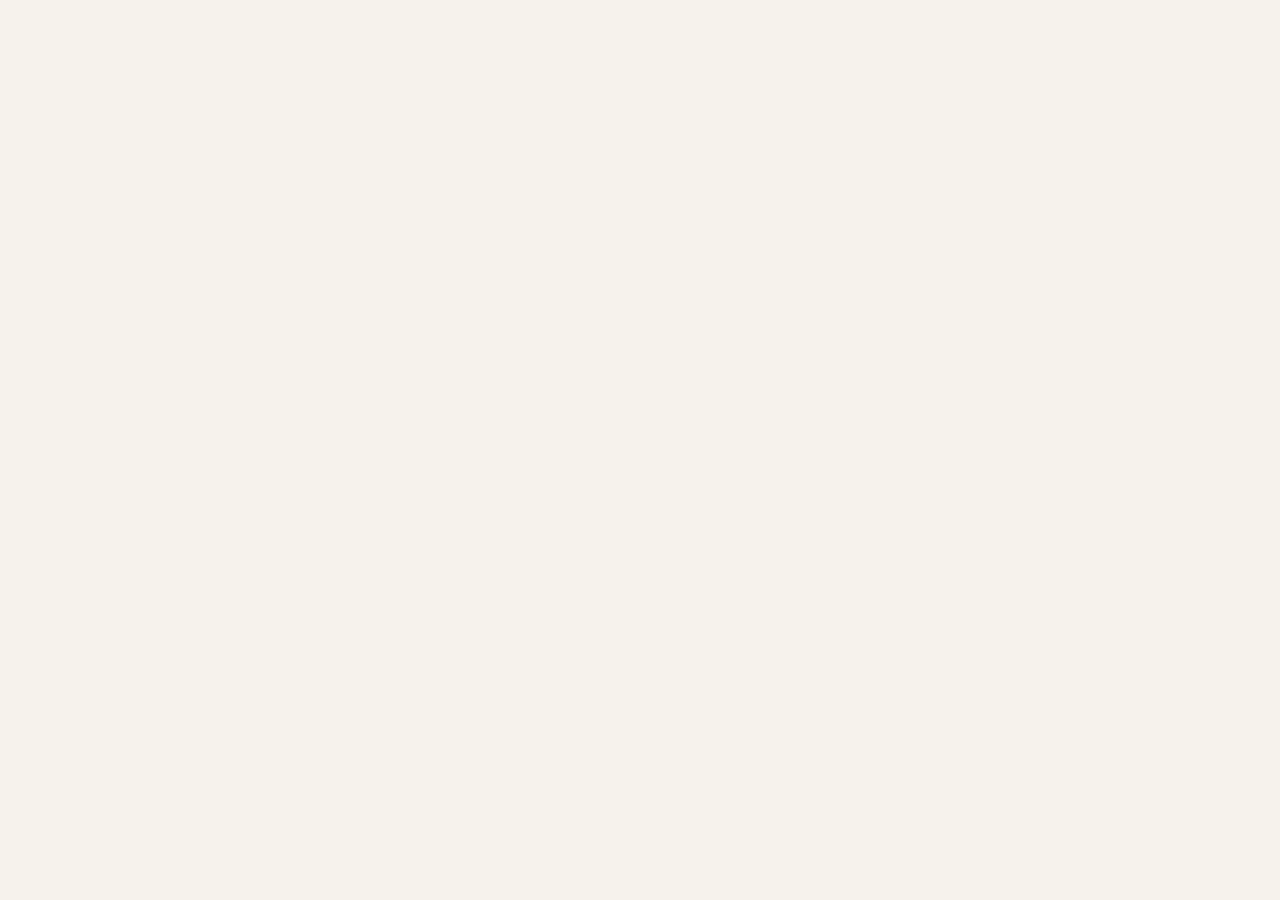
==== index.html @ 2f604e5a "Montana Block Hub v1: app, schema, server functions Co-Authored-By: Claude Opus 5.5 <noreply@anthrop" ====
<!doctype html>
<html lang="en">
<head>
  <meta charset="utf-8">
  <meta name="viewport" content="width=device-width, initial-scale=1, viewport-fit=cover">
  <title>Montana Block Hub</title>
  <meta name="theme-color" content="#8a5a2b">
  <meta name="robots" content="noindex, nofollow">
  <meta name="apple-mobile-web-app-capable" content="yes">
  <meta name="mobile-web-app-capable" content="yes">
  <meta name="apple-mobile-web-app-title" content="MB Hub">
  <meta name="apple-mobile-web-app-status-bar-style" content="default">
  <link rel="manifest" href="manifest.webmanifest">
  <link rel="icon" href="icons/icon-192.png">
  <link rel="apple-touch-icon" href="icons/apple-touch-icon.png">
  <link rel="stylesheet" href="styles.css">
</head>
<body>
  <div id="app"></div>
  <noscript>This app needs JavaScript turned on.</noscript>
  <script type="module" src="app.js"></script>
</body>
</html>
---- styles.css ----
:root {
  --bg: #f6f2ec;
  --surface: #ffffff;
  --surface-2: #efe8de;
  --text: #2a211a;
  --muted: #7a6a5c;
  --line: #e2d8ca;
  --accent: #8a5a2b;        /* walnut */
  --accent-ink: #ffffff;
  --accent-soft: #f1e3d2;
  --ok: #2f7d4f;
  --warn: #b7791f;
  --bad: #b23b2e;
  --radius: 12px;
  --shadow: 0 1px 2px rgba(42,33,26,.06), 0 4px 16px rgba(42,33,26,.06);
  --nav-h: 64px;
  color-scheme: light;
}
@media (prefers-color-scheme: dark) {
  :root {
    --bg: #17120e;
    --surface: #211a14;
    --surface-2: #2b221b;
    --text: #f1e9df;
    --muted: #a8988a;
    --line: #3a2f26;
    --accent: #d39b5c;
    --accent-ink: #1a130d;
    --accent-soft: #3a2a1b;
    --ok: #5cb884;
    --warn: #e0a84a;
    --bad: #e2705f;
    --shadow: none;
    color-scheme: dark;
  }
}

* { box-sizing: border-box; }
html, body { margin: 0; height: 100%; }
body {
  font-family: -apple-system, BlinkMacSystemFont, "Segoe UI", Roboto, "Helvetica Neue", Arial, sans-serif;
  background: var(--bg);
  color: var(--text);
  font-size: 16px;
  line-height: 1.45;
  -webkit-font-smoothing: antialiased;
}
button, input, select, textarea { font: inherit; color: inherit; }
a { color: var(--accent); }
h1, h2, h3 { line-height: 1.2; margin: 0 0 .5rem; }
h1 { font-size: 1.5rem; }
h2 { font-size: 1.15rem; }
h3 { font-size: 1rem; }
.muted { color: var(--muted); }
.small { font-size: .85rem; }
.hidden { display: none !important; }

/* Layout */
.shell { display: flex; min-height: 100%; }
.sidebar { display: none; }
.main { flex: 1; min-width: 0; padding: 16px 16px calc(var(--nav-h) + 24px + env(safe-area-inset-bottom)); max-width: 960px; margin: 0 auto; }
.topbar { display: flex; align-items: center; justify-content: space-between; gap: 12px; margin-bottom: 16px; }
.brand { display: flex; align-items: center; gap: 10px; font-weight: 700; letter-spacing: .01em; }
.brand img { width: 32px; height: 32px; border-radius: 8px; }

.tabbar {
  position: fixed; left: 0; right: 0; bottom: 0; z-index: 20;
  display: grid; grid-template-columns: repeat(5, 1fr);
  height: calc(var(--nav-h) + env(safe-area-inset-bottom));
  padding-bottom: env(safe-area-inset-bottom);
  background: var(--surface); border-top: 1px solid var(--line);
}
.tabbar button, .sidebar button {
  border: 0; background: none; cursor: pointer; color: var(--muted);
  display: flex; flex-direction: column; align-items: center; justify-content: center; gap: 2px;
  font-size: .72rem; font-weight: 600;
}
.tabbar button svg, .sidebar button svg { width: 22px; height: 22px; }
.tabbar button.active, .sidebar button.active { color: var(--accent); }

@media (min-width: 900px) {
  .tabbar { display: none; }
  .sidebar {
    display: flex; flex-direction: column; gap: 4px; width: 220px; flex-shrink: 0;
    padding: 20px 12px; border-right: 1px solid var(--line); background: var(--surface);
    position: sticky; top: 0; height: 100vh;
  }
  .sidebar .brand { padding: 0 8px 16px; }
  .sidebar button { flex-direction: row; justify-content: flex-start; gap: 12px; padding: 10px 12px; border-radius: 10px; font-size: .95rem; }
  .sidebar button.active { background: var(--accent-soft); }
  .sidebar .spacer { flex: 1; }
  .main { padding: 28px 32px 40px; }
  .topbar .brand { display: none; }
}

/* Components */
.card { background: var(--surface); border: 1px solid var(--line); border-radius: var(--radius); padding: 14px 16px; box-shadow: var(--shadow); }
.stack { display: flex; flex-direction: column; gap: 10px; }
.row { display: flex; align-items: center; gap: 10px; }
.row.wrap { flex-wrap: wrap; }
.between { justify-content: space-between; }
.grid2 { display: grid; gap: 12px; grid-template-columns: 1fr; }
@media (min-width: 700px) { .grid2 { grid-template-columns: 1fr 1fr; } }
.section { margin: 22px 0 10px; }

.btn {
  display: inline-flex; align-items: center; justify-content: center; gap: 6px;
  min-height: 44px; padding: 0 16px; border-radius: 10px; border: 1px solid var(--line);
  background: var(--surface); cursor: pointer; font-weight: 600;
}
.btn.primary { background: var(--accent); border-color: var(--accent); color: var(--accent-ink); }
.btn.danger { color: var(--bad); }
.btn.sm { min-height: 34px; padding: 0 12px; font-size: .9rem; }
.btn.icon { width: 44px; padding: 0; font-size: 1.3rem; }
.btn:disabled { opacity: .5; cursor: default; }

input, select, textarea {
  width: 100%; min-height: 44px; padding: 10px 12px; border-radius: 10px;
  border: 1px solid var(--line); background: var(--surface); outline: none;
}
textarea { min-height: 120px; resize: vertical; }
input:focus, select:focus, textarea:focus { border-color: var(--accent); }
label { display: block; font-size: .85rem; font-weight: 600; color: var(--muted); margin-bottom: 4px; }

.chips { display: flex; gap: 8px; overflow-x: auto; padding-bottom: 4px; scrollbar-width: none; }
.chip { flex-shrink: 0; padding: 6px 12px; border-radius: 999px; border: 1px solid var(--line); background: var(--surface); cursor: pointer; font-size: .88rem; font-weight: 600; color: var(--muted); }
.chip.active { background: var(--accent); border-color: var(--accent); color: var(--accent-ink); }

.badge { display: inline-block; padding: 2px 8px; border-radius: 999px; font-size: .75rem; font-weight: 700; background: var(--surface-2); color: var(--muted); }
.badge.ok { background: color-mix(in srgb, var(--ok) 15%, transparent); color: var(--ok); }
.badge.warn { background: color-mix(in srgb, var(--warn) 18%, transparent); color: var(--warn); }
.badge.bad { background: color-mix(in srgb, var(--bad) 15%, transparent); color: var(--bad); }

.list { display: flex; flex-direction: column; gap: 8px; }
.item { background: var(--surface); border: 1px solid var(--line); border-radius: var(--radius); padding: 12px 14px; cursor: pointer; }
.item .title { font-weight: 650; }
.qty { display: flex; align-items: center; gap: 6px; }
.qty .n { min-width: 56px; text-align: center; font-weight: 700; font-variant-numeric: tabular-nums; }

.empty { text-align: center; padding: 28px 16px; color: var(--muted); }

/* Auth */
.auth { min-height: 100%; display: grid; place-items: center; padding: 24px 16px; }
.auth .card { width: 100%; max-width: 380px; padding: 24px; }
.auth .brand { justify-content: center; margin-bottom: 18px; font-size: 1.2rem; }
.auth .brand img { width: 44px; height: 44px; }
.error { color: var(--bad); font-size: .9rem; }

/* SOP body */
.prose h1, .prose h2, .prose h3 { margin-top: 1rem; }
.prose ul, .prose ol { padding-left: 1.3rem; }
.prose li { margin: 4px 0; }
.prose p { margin: .5rem 0; }

/* Ask */
.chat { display: flex; flex-direction: column; gap: 10px; }
.bubble { max-width: 88%; padding: 10px 14px; border-radius: 14px; white-space: pre-wrap; }
.bubble.me { align-self: flex-end; background: var(--accent); color: var(--accent-ink); border-bottom-right-radius: 4px; }
.bubble.ai { align-self: flex-start; background: var(--surface); border: 1px solid var(--line); border-bottom-left-radius: 4px; }
.composer { position: sticky; bottom: calc(var(--nav-h) + 8px + env(safe-area-inset-bottom)); display: flex; gap: 8px; margin-top: 14px; }
@media (min-width: 900px) { .composer { bottom: 16px; } }

/* Sheet (modal) */
.sheet-bg { position: fixed; inset: 0; background: rgba(0,0,0,.4); z-index: 50; display: flex; align-items: flex-end; justify-content: center; }
.sheet { background: var(--bg); width: 100%; max-width: 560px; max-height: 92vh; overflow: auto; border-radius: 16px 16px 0 0; padding: 18px 16px calc(18px + env(safe-area-inset-bottom)); }
@media (min-width: 700px) { .sheet-bg { align-items: center; } .sheet { border-radius: 16px; } }

.toast { position: fixed; left: 50%; transform: translateX(-50%); bottom: calc(var(--nav-h) + 20px + env(safe-area-inset-bottom)); background: var(--text); color: var(--bg); padding: 10px 16px; border-radius: 10px; z-index: 60; font-weight: 600; }
table { width: 100%; border-collapse: collapse; font-size: .92rem; }
th, td { text-align: left; padding: 8px 6px; border-bottom: 1px solid var(--line); vertical-align: top; }
th { color: var(--muted); font-weight: 600; font-size: .8rem; }
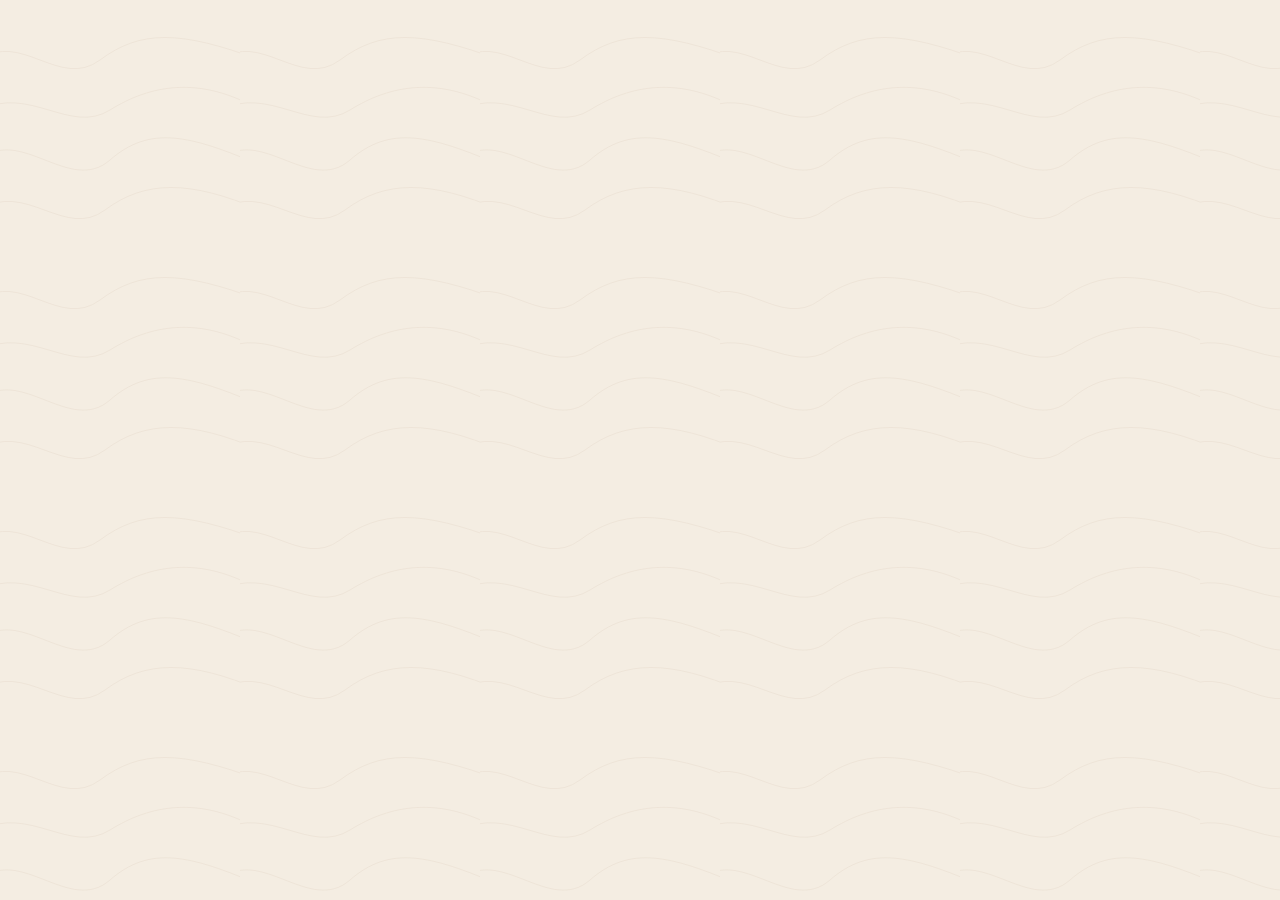
==== commit d56f115a: "Time clock (Square timecards), daily saying, logo + wood theme, Shopify count corrections for invent" ====
--- a/index.html
+++ b/index.html
@@ -13,6 +13,9 @@
   <link rel="manifest" href="manifest.webmanifest">
   <link rel="icon" href="icons/icon-192.png">
   <link rel="apple-touch-icon" href="icons/apple-touch-icon.png">
+  <link rel="preconnect" href="https://fonts.googleapis.com">
+  <link rel="preconnect" href="https://fonts.gstatic.com" crossorigin>
+  <link rel="stylesheet" href="https://fonts.googleapis.com/css2?family=Inter:wght@400;600;700&family=Lora:ital@1&family=Oswald:wght@500;600&display=swap">
   <link rel="stylesheet" href="styles.css">
 </head>
 <body>
--- a/styles.css
+++ b/styles.css
@@ -1,33 +1,44 @@
 :root {
-  --bg: #f6f2ec;
-  --surface: #ffffff;
-  --surface-2: #efe8de;
-  --text: #2a211a;
-  --muted: #7a6a5c;
-  --line: #e2d8ca;
-  --accent: #8a5a2b;        /* walnut */
-  --accent-ink: #ffffff;
-  --accent-soft: #f1e3d2;
-  --ok: #2f7d4f;
+  --bg: #f4ede2;
+  --surface: #fffdf8;
+  --surface-2: #efe5d5;
+  --text: #2a1f17;
+  --muted: #7d6a58;
+  --line: #e1d3bd;
+  --accent: #8a5a2b;          /* walnut */
+  --accent-ink: #fffaf2;
+  --accent-soft: #f1e2cd;
+  --brass: #b8893c;
+  --walnut-1: #3b2516;
+  --walnut-2: #4b2f1c;
+  --walnut-3: #5d3b23;
+  --ok: #3d7a4f;
   --warn: #b7791f;
   --bad: #b23b2e;
-  --radius: 12px;
-  --shadow: 0 1px 2px rgba(42,33,26,.06), 0 4px 16px rgba(42,33,26,.06);
-  --nav-h: 64px;
+  --radius: 14px;
+  --shadow: 0 1px 2px rgba(59,37,22,.07), 0 6px 20px rgba(59,37,22,.07);
+  --nav-h: 66px;
+  --display: "Oswald", "Arial Narrow", "Helvetica Neue", Arial, sans-serif;
+  --body: "Inter", -apple-system, BlinkMacSystemFont, "Segoe UI", Roboto, Arial, sans-serif;
+  --serif: "Lora", Georgia, serif;
   color-scheme: light;
 }
 @media (prefers-color-scheme: dark) {
   :root {
-    --bg: #17120e;
-    --surface: #211a14;
-    --surface-2: #2b221b;
-    --text: #f1e9df;
-    --muted: #a8988a;
-    --line: #3a2f26;
+    --bg: #15100c;
+    --surface: #1f1813;
+    --surface-2: #2a2019;
+    --text: #f3e9dc;
+    --muted: #ab9886;
+    --line: #3a2d23;
     --accent: #d39b5c;
-    --accent-ink: #1a130d;
+    --accent-ink: #1a120c;
     --accent-soft: #3a2a1b;
-    --ok: #5cb884;
+    --brass: #d6a85a;
+    --walnut-1: #1c120b;
+    --walnut-2: #261811;
+    --walnut-3: #332116;
+    --ok: #6cbf89;
     --warn: #e0a84a;
     --bad: #e2705f;
     --shadow: none;
@@ -36,65 +47,95 @@
 }
 
 * { box-sizing: border-box; }
-html, body { margin: 0; height: 100%; }
+html, body { margin: 0; min-height: 100%; }
 body {
-  font-family: -apple-system, BlinkMacSystemFont, "Segoe UI", Roboto, "Helvetica Neue", Arial, sans-serif;
-  background: var(--bg);
+  font-family: var(--body);
   color: var(--text);
   font-size: 16px;
   line-height: 1.45;
   -webkit-font-smoothing: antialiased;
+  background-color: var(--bg);
+  /* faint topo-line texture */
+  background-image: url("data:image/svg+xml,%3Csvg xmlns='http://www.w3.org/2000/svg' width='240' height='240' viewBox='0 0 240 240'%3E%3Cg fill='none' stroke='%238a5a2b' stroke-opacity='.06' stroke-width='1'%3E%3Cpath d='M-20 60c40-30 80 30 120 0s80-30 160 0'/%3E%3Cpath d='M-20 110c50-25 90 25 130 0s90-35 150 0'/%3E%3Cpath d='M-20 160c40-35 90 35 130 0s80-25 150 5'/%3E%3Cpath d='M-20 210c45-30 85 30 125 0s85-30 155 0'/%3E%3C/g%3E%3C/svg%3E");
 }
 button, input, select, textarea { font: inherit; color: inherit; }
 a { color: var(--accent); }
-h1, h2, h3 { line-height: 1.2; margin: 0 0 .5rem; }
-h1 { font-size: 1.5rem; }
-h2 { font-size: 1.15rem; }
-h3 { font-size: 1rem; }
+h1, h2, h3 { line-height: 1.15; margin: 0 0 .5rem; font-family: var(--display); font-weight: 600; letter-spacing: .02em; }
+h1 { font-size: 1.6rem; text-transform: uppercase; }
+h2 { font-size: 1.15rem; text-transform: uppercase; letter-spacing: .05em; }
+h3 { font-size: 1.02rem; }
 .muted { color: var(--muted); }
 .small { font-size: .85rem; }
 .hidden { display: none !important; }
 
+/* Wood grain used on the hero, sidebar and login */
+.wood {
+  color: #f6ecdf;
+  background-color: var(--walnut-2);
+  background-image:
+    repeating-linear-gradient(92deg, rgba(255,255,255,.025) 0 2px, transparent 2px 7px),
+    repeating-linear-gradient(88deg, rgba(0,0,0,.08) 0 1px, transparent 1px 13px),
+    radial-gradient(ellipse 60% 120% at 20% 40%, rgba(255,210,160,.08), transparent 60%),
+    linear-gradient(180deg, var(--walnut-3), var(--walnut-1));
+}
+
 /* Layout */
-.shell { display: flex; min-height: 100%; }
+.shell { display: flex; min-height: 100vh; }
 .sidebar { display: none; }
-.main { flex: 1; min-width: 0; padding: 16px 16px calc(var(--nav-h) + 24px + env(safe-area-inset-bottom)); max-width: 960px; margin: 0 auto; }
-.topbar { display: flex; align-items: center; justify-content: space-between; gap: 12px; margin-bottom: 16px; }
-.brand { display: flex; align-items: center; gap: 10px; font-weight: 700; letter-spacing: .01em; }
-.brand img { width: 32px; height: 32px; border-radius: 8px; }
+.main { flex: 1; min-width: 0; padding: 0 16px calc(var(--nav-h) + 24px + env(safe-area-inset-bottom)); max-width: 980px; margin: 0 auto; }
+.topbar { display: flex; align-items: center; justify-content: space-between; gap: 12px; margin: 16px 0; }
+.topbar h1 { margin: 0; }
+.logo-sm { height: 34px; width: auto; display: block; }
+.logo-chip { background: var(--walnut-2); border-radius: 10px; padding: 4px 8px; display: inline-flex; }
+
+/* Home hero */
+.hero { margin: 0 -16px 18px; padding: calc(18px + env(safe-area-inset-top)) 20px 34px; position: relative; text-align: center; overflow: hidden; }
+.hero .logo { width: min(260px, 70%); height: auto; display: block; margin: 0 auto 8px; filter: drop-shadow(0 2px 6px rgba(0,0,0,.35)); }
+.hero .greet { font-family: var(--display); font-size: 1.7rem; text-transform: uppercase; letter-spacing: .06em; margin: 6px 0 4px; }
+.hero .saying { font-family: var(--serif); font-style: italic; font-size: 1.05rem; max-width: 36ch; margin: 0 auto; color: #ecdcc6; }
+.hero .saying::before, .hero .saying::after { color: var(--brass); font-size: 1.3em; }
+.hero .saying::before { content: "\201C"; margin-right: 2px; }
+.hero .saying::after { content: "\201D"; margin-left: 2px; }
+.hero .rule { width: 72px; height: 2px; background: var(--brass); margin: 12px auto; border-radius: 2px; opacity: .85; }
+.hero .mtns { position: absolute; left: 0; right: 0; bottom: -1px; width: 100%; height: 26px; display: block; }
+.hero .acct { position: absolute; top: calc(12px + env(safe-area-inset-top)); right: 12px; background: rgba(255,255,255,.12); border: 0; color: #f6ecdf; }
+.hero-actions { position: absolute; top: calc(12px + env(safe-area-inset-top)); left: 12px; }
 
 .tabbar {
   position: fixed; left: 0; right: 0; bottom: 0; z-index: 20;
   display: grid; grid-template-columns: repeat(5, 1fr);
   height: calc(var(--nav-h) + env(safe-area-inset-bottom));
   padding-bottom: env(safe-area-inset-bottom);
-  background: var(--surface); border-top: 1px solid var(--line);
+  background: var(--surface); border-top: 2px solid var(--brass);
 }
 .tabbar button, .sidebar button {
   border: 0; background: none; cursor: pointer; color: var(--muted);
   display: flex; flex-direction: column; align-items: center; justify-content: center; gap: 2px;
-  font-size: .72rem; font-weight: 600;
+  font-family: var(--display); font-size: .74rem; letter-spacing: .06em; text-transform: uppercase;
 }
 .tabbar button svg, .sidebar button svg { width: 22px; height: 22px; }
-.tabbar button.active, .sidebar button.active { color: var(--accent); }
+.tabbar button.active { color: var(--accent); }
 
 @media (min-width: 900px) {
   .tabbar { display: none; }
   .sidebar {
-    display: flex; flex-direction: column; gap: 4px; width: 220px; flex-shrink: 0;
-    padding: 20px 12px; border-right: 1px solid var(--line); background: var(--surface);
-    position: sticky; top: 0; height: 100vh;
+    display: flex; flex-direction: column; gap: 4px; width: 230px; flex-shrink: 0;
+    padding: 22px 12px; position: sticky; top: 0; height: 100vh;
   }
-  .sidebar .brand { padding: 0 8px 16px; }
-  .sidebar button { flex-direction: row; justify-content: flex-start; gap: 12px; padding: 10px 12px; border-radius: 10px; font-size: .95rem; }
-  .sidebar button.active { background: var(--accent-soft); }
+  .sidebar .logo { width: 170px; margin: 0 auto 18px; display: block; }
+  .sidebar button { flex-direction: row; justify-content: flex-start; gap: 12px; padding: 11px 12px; border-radius: 10px; font-size: .92rem; color: #d9c6ad; }
+  .sidebar button:hover { background: rgba(255,255,255,.06); }
+  .sidebar button.active { background: rgba(255,255,255,.1); color: #fff; box-shadow: inset 3px 0 0 var(--brass); }
   .sidebar .spacer { flex: 1; }
-  .main { padding: 28px 32px 40px; }
-  .topbar .brand { display: none; }
+  .sidebar .who { color: #cbb69c; padding: 0 12px; }
+  .main { padding: 0 32px 40px; }
+  .hero { margin: 0 -32px 22px; border-radius: 0 0 18px 18px; }
+  .topbar .logo-chip { display: none; }
 }
 
 /* Components */
 .card { background: var(--surface); border: 1px solid var(--line); border-radius: var(--radius); padding: 14px 16px; box-shadow: var(--shadow); }
+.card.accent { border-top: 3px solid var(--brass); }
 .stack { display: flex; flex-direction: column; gap: 10px; }
 .row { display: flex; align-items: center; gap: 10px; }
 .row.wrap { flex-wrap: wrap; }
@@ -112,14 +153,25 @@
 .btn.danger { color: var(--bad); }
 .btn.sm { min-height: 34px; padding: 0 12px; font-size: .9rem; }
 .btn.icon { width: 44px; padding: 0; font-size: 1.3rem; }
+.btn.icon.sm { width: 36px; }
 .btn:disabled { opacity: .5; cursor: default; }
+
+/* Time clock */
+.clock { display: flex; align-items: center; justify-content: space-between; gap: 14px; flex-wrap: wrap; }
+.clock .state { font-family: var(--display); text-transform: uppercase; letter-spacing: .05em; font-size: 1.05rem; }
+.clock .timer { font-family: var(--display); font-size: 2rem; font-variant-numeric: tabular-nums; line-height: 1; }
+.clock .dot { display: inline-block; width: 10px; height: 10px; border-radius: 50%; background: var(--muted); margin-right: 6px; vertical-align: middle; }
+.clock.on .dot { background: var(--ok); box-shadow: 0 0 0 4px color-mix(in srgb, var(--ok) 25%, transparent); }
+.btn.punch { min-height: 56px; min-width: 150px; font-family: var(--display); text-transform: uppercase; letter-spacing: .08em; font-size: 1.05rem; border-radius: 12px; }
+.btn.punch.in { background: var(--ok); border-color: var(--ok); color: #fff; }
+.btn.punch.out { background: var(--bad); border-color: var(--bad); color: #fff; }
 
 input, select, textarea {
   width: 100%; min-height: 44px; padding: 10px 12px; border-radius: 10px;
   border: 1px solid var(--line); background: var(--surface); outline: none;
 }
 textarea { min-height: 120px; resize: vertical; }
-input:focus, select:focus, textarea:focus { border-color: var(--accent); }
+input:focus, select:focus, textarea:focus { border-color: var(--accent); box-shadow: 0 0 0 3px var(--accent-soft); }
 label { display: block; font-size: .85rem; font-weight: 600; color: var(--muted); margin-bottom: 4px; }
 
 .chips { display: flex; gap: 8px; overflow-x: auto; padding-bottom: 4px; scrollbar-width: none; }
@@ -134,21 +186,22 @@
 .list { display: flex; flex-direction: column; gap: 8px; }
 .item { background: var(--surface); border: 1px solid var(--line); border-radius: var(--radius); padding: 12px 14px; cursor: pointer; }
 .item .title { font-weight: 650; }
-.qty { display: flex; align-items: center; gap: 6px; }
+.qty { display: flex; align-items: center; gap: 6px; flex-shrink: 0; }
 .qty .n { min-width: 56px; text-align: center; font-weight: 700; font-variant-numeric: tabular-nums; }
+.n.error { color: var(--bad); }
 
 .empty { text-align: center; padding: 28px 16px; color: var(--muted); }
 
 /* Auth */
-.auth { min-height: 100%; display: grid; place-items: center; padding: 24px 16px; }
+.auth { min-height: 100vh; display: grid; place-items: center; padding: 24px 16px; }
 .auth .card { width: 100%; max-width: 380px; padding: 24px; }
-.auth .brand { justify-content: center; margin-bottom: 18px; font-size: 1.2rem; }
-.auth .brand img { width: 44px; height: 44px; }
+.auth .logo { width: 220px; display: block; margin: 0 auto 18px; }
+.auth.wood .card { background: var(--surface); color: var(--text); }
 .error { color: var(--bad); font-size: .9rem; }
 
 /* SOP body */
 .prose h1, .prose h2, .prose h3 { margin-top: 1rem; }
-.prose ul, .prose ol { padding-left: 1.3rem; }
+.prose ul, .prose ol { padding-left: 1.4rem; }
 .prose li { margin: 4px 0; }
 .prose p { margin: .5rem 0; }
 
@@ -161,11 +214,11 @@
 @media (min-width: 900px) { .composer { bottom: 16px; } }
 
 /* Sheet (modal) */
-.sheet-bg { position: fixed; inset: 0; background: rgba(0,0,0,.4); z-index: 50; display: flex; align-items: flex-end; justify-content: center; }
-.sheet { background: var(--bg); width: 100%; max-width: 560px; max-height: 92vh; overflow: auto; border-radius: 16px 16px 0 0; padding: 18px 16px calc(18px + env(safe-area-inset-bottom)); }
+.sheet-bg { position: fixed; inset: 0; background: rgba(20,12,6,.5); z-index: 50; display: flex; align-items: flex-end; justify-content: center; }
+.sheet { background: var(--bg); width: 100%; max-width: 560px; max-height: 92vh; overflow: auto; border-radius: 16px 16px 0 0; padding: 18px 16px calc(18px + env(safe-area-inset-bottom)); border-top: 3px solid var(--brass); }
 @media (min-width: 700px) { .sheet-bg { align-items: center; } .sheet { border-radius: 16px; } }
 
-.toast { position: fixed; left: 50%; transform: translateX(-50%); bottom: calc(var(--nav-h) + 20px + env(safe-area-inset-bottom)); background: var(--text); color: var(--bg); padding: 10px 16px; border-radius: 10px; z-index: 60; font-weight: 600; }
+.toast { position: fixed; left: 50%; transform: translateX(-50%); bottom: calc(var(--nav-h) + 20px + env(safe-area-inset-bottom)); background: var(--walnut-2); color: #f6ecdf; padding: 10px 16px; border-radius: 10px; z-index: 60; font-weight: 600; max-width: 90vw; text-align: center; }
 table { width: 100%; border-collapse: collapse; font-size: .92rem; }
 th, td { text-align: left; padding: 8px 6px; border-bottom: 1px solid var(--line); vertical-align: top; }
-th { color: var(--muted); font-weight: 600; font-size: .8rem; }
+th { color: var(--muted); font-weight: 600; font-size: .78rem; text-transform: uppercase; letter-spacing: .04em; }
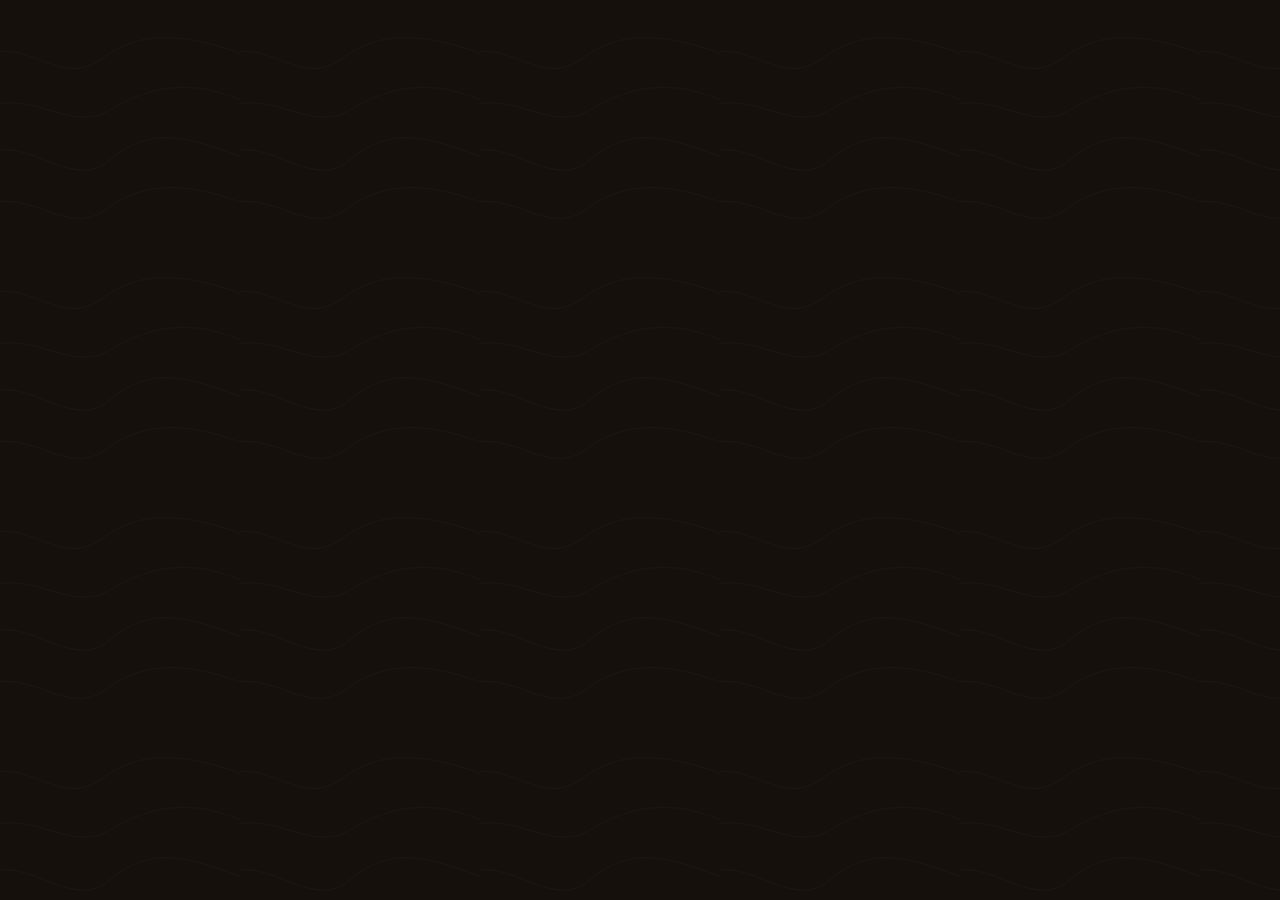
==== commit 909b2488: "Dark mode for everyone Co-Authored-By: Claude Opus 5.5 <noreply@anthropic.com> Claude-Session: https" ====
--- a/index.html
+++ b/index.html
@@ -4,15 +4,16 @@
   <meta charset="utf-8">
   <meta name="viewport" content="width=device-width, initial-scale=1, viewport-fit=cover">
   <title>Montana Block Hub</title>
-  <meta name="theme-color" content="#8a5a2b">
+  <meta name="theme-color" content="#15100c">
+  <meta name="color-scheme" content="dark">
   <meta name="robots" content="noindex, nofollow">
   <meta name="apple-mobile-web-app-capable" content="yes">
   <meta name="mobile-web-app-capable" content="yes">
   <meta name="apple-mobile-web-app-title" content="MB Hub">
   <meta name="apple-mobile-web-app-status-bar-style" content="default">
   <link rel="manifest" href="manifest.webmanifest">
-  <link rel="icon" href="icons/icon-192.png">
-  <link rel="apple-touch-icon" href="icons/apple-touch-icon.png">
+  <link rel="icon" href="https://gvievsxpeqgmtcffnttf.supabase.co/storage/v1/object/public/brand/icon-192.png?v=2">
+  <link rel="apple-touch-icon" href="https://gvievsxpeqgmtcffnttf.supabase.co/storage/v1/object/public/brand/apple-touch-icon.png?v=2">
   <link rel="preconnect" href="https://fonts.googleapis.com">
   <link rel="preconnect" href="https://fonts.gstatic.com" crossorigin>
   <link rel="stylesheet" href="https://fonts.googleapis.com/css2?family=Inter:wght@400;600;700&family=Lora:ital@1&family=Oswald:wght@500;600&display=swap">
--- a/styles.css
+++ b/styles.css
@@ -1,51 +1,28 @@
 :root {
-  --bg: #f4ede2;
-  --surface: #fffdf8;
-  --surface-2: #efe5d5;
-  --text: #2a1f17;
-  --muted: #7d6a58;
-  --line: #e1d3bd;
-  --accent: #8a5a2b;          /* walnut */
-  --accent-ink: #fffaf2;
-  --accent-soft: #f1e2cd;
-  --brass: #b8893c;
-  --walnut-1: #3b2516;
-  --walnut-2: #4b2f1c;
-  --walnut-3: #5d3b23;
-  --ok: #3d7a4f;
-  --warn: #b7791f;
-  --bad: #b23b2e;
+  --bg: #15100c;
+  --surface: #1f1813;
+  --surface-2: #2a2019;
+  --text: #f3e9dc;
+  --muted: #ab9886;
+  --line: #3a2d23;
+  --accent: #d39b5c;          /* walnut */
+  --accent-ink: #1a120c;
+  --accent-soft: #3a2a1b;
+  --brass: #d6a85a;
+  --walnut-1: #1c120b;
+  --walnut-2: #261811;
+  --walnut-3: #332116;
+  --ok: #6cbf89;
+  --warn: #e0a84a;
+  --bad: #e2705f;
   --radius: 14px;
-  --shadow: 0 1px 2px rgba(59,37,22,.07), 0 6px 20px rgba(59,37,22,.07);
+  --shadow: none;
   --nav-h: 66px;
   --display: "Oswald", "Arial Narrow", "Helvetica Neue", Arial, sans-serif;
   --body: "Inter", -apple-system, BlinkMacSystemFont, "Segoe UI", Roboto, Arial, sans-serif;
   --serif: "Lora", Georgia, serif;
-  color-scheme: light;
-}
-@media (prefers-color-scheme: dark) {
-  :root {
-    --bg: #15100c;
-    --surface: #1f1813;
-    --surface-2: #2a2019;
-    --text: #f3e9dc;
-    --muted: #ab9886;
-    --line: #3a2d23;
-    --accent: #d39b5c;
-    --accent-ink: #1a120c;
-    --accent-soft: #3a2a1b;
-    --brass: #d6a85a;
-    --walnut-1: #1c120b;
-    --walnut-2: #261811;
-    --walnut-3: #332116;
-    --ok: #6cbf89;
-    --warn: #e0a84a;
-    --bad: #e2705f;
-    --shadow: none;
-    color-scheme: dark;
-  }
-}
-
+  color-scheme: dark; /* dark mode for everyone */
+}
 * { box-sizing: border-box; }
 html, body { margin: 0; min-height: 100%; }
 body {
@@ -103,7 +80,7 @@
 
 .tabbar {
   position: fixed; left: 0; right: 0; bottom: 0; z-index: 20;
-  display: grid; grid-template-columns: repeat(5, 1fr);
+  display: grid; grid-template-columns: repeat(6, 1fr);
   height: calc(var(--nav-h) + env(safe-area-inset-bottom));
   padding-bottom: env(safe-area-inset-bottom);
   background: var(--surface); border-top: 2px solid var(--brass);
@@ -111,7 +88,7 @@
 .tabbar button, .sidebar button {
   border: 0; background: none; cursor: pointer; color: var(--muted);
   display: flex; flex-direction: column; align-items: center; justify-content: center; gap: 2px;
-  font-family: var(--display); font-size: .74rem; letter-spacing: .06em; text-transform: uppercase;
+  font-family: var(--display); font-size: .68rem; letter-spacing: .06em; text-transform: uppercase;
 }
 .tabbar button svg, .sidebar button svg { width: 22px; height: 22px; }
 .tabbar button.active { color: var(--accent); }
@@ -165,6 +142,10 @@
 .btn.punch { min-height: 56px; min-width: 150px; font-family: var(--display); text-transform: uppercase; letter-spacing: .08em; font-size: 1.05rem; border-radius: 12px; }
 .btn.punch.in { background: var(--ok); border-color: var(--ok); color: #fff; }
 .btn.punch.out { background: var(--bad); border-color: var(--bad); color: #fff; }
+.clock.onbreak .dot { background: var(--warn, #c88a00); box-shadow: 0 0 0 4px color-mix(in srgb, var(--warn, #c88a00) 25%, transparent); }
+.clock.onbreak .timer { font-size: 1.6rem; }
+.clock-actions { display: flex; flex-direction: column; align-items: stretch; }
+.clock-actions .row .btn { flex: 1; }
 
 input, select, textarea {
   width: 100%; min-height: 44px; padding: 10px 12px; border-radius: 10px;
@@ -222,3 +203,64 @@
 table { width: 100%; border-collapse: collapse; font-size: .92rem; }
 th, td { text-align: left; padding: 8px 6px; border-bottom: 1px solid var(--line); vertical-align: top; }
 th { color: var(--muted); font-weight: 600; font-size: .78rem; text-transform: uppercase; letter-spacing: .04em; }
+
+/* Press-and-hold on supplies: no text selection or iOS image callout while holding */
+.item.hold, .item.hold img { -webkit-user-select: none; user-select: none; -webkit-touch-callout: none; }
+
+/* SOP photos */
+.sop-photos { display: grid; grid-template-columns: repeat(auto-fill, minmax(150px, 1fr)); gap: 10px; }
+.sop-photos figure { margin: 0; cursor: zoom-in; background: var(--surface-2); border-radius: 10px; overflow: hidden; }
+.sop-photos img { width: 100%; height: 160px; object-fit: contain; display: block; background: #fff; }
+.sop-photos figcaption { font-size: .8rem; padding: 6px 8px; color: var(--muted); }
+
+.viewer { position: fixed; inset: 0; z-index: 100; background: rgba(10,8,6,.96); display: flex; flex-direction: column; }
+.viewer .vbar { display: flex; justify-content: space-between; align-items: center; gap: 8px; padding: 10px 12px; padding-top: max(10px, env(safe-area-inset-top)); }
+.viewer .cap { color: #eee; font-size: .9rem; min-width: 0; overflow: hidden; text-overflow: ellipsis; white-space: nowrap; }
+.viewer .vstage { flex: 1; overflow: hidden; display: flex; align-items: center; justify-content: center; touch-action: none; cursor: grab; }
+.viewer .vstage img { max-width: 100%; max-height: 100%; object-fit: contain; background: #fff; transform-origin: center center; user-select: none; -webkit-user-drag: none; will-change: transform; }
+.viewer .vhint { color: #aaa; text-align: center; padding: 8px; padding-bottom: max(8px, env(safe-area-inset-bottom)); }
+details.collapse > summary { list-style: none; cursor: pointer; }
+details.collapse > summary::-webkit-details-marker { display: none; }
+details.collapse .chev { transition: transform .15s; display: inline-block; }
+details.collapse:not([open]) .chev { transform: rotate(-90deg); }
+.progress { height: 8px; background: var(--surface-2); border-radius: 99px; overflow: hidden; }
+.progress.thin { height: 5px; }
+.progress > span { display: block; height: 100%; background: var(--accent, #b08a3e); border-radius: 99px; }
+.notes .note { padding: 6px 0; border-bottom: 1px solid var(--surface-2); }
+.linkbtn { background: none; border: 0; color: var(--muted); cursor: pointer; font-size: 1rem; padding: 0 4px; float: right; }
+.seg { display: flex; background: var(--surface-2); border-radius: 12px; padding: 4px; gap: 4px; }
+.seg button { flex: 1; border: 0; background: transparent; padding: 9px 6px; border-radius: 9px; font-family: Oswald, Inter, sans-serif; letter-spacing: .04em; font-size: .85rem; color: var(--muted); cursor: pointer; }
+.seg button.active { background: var(--accent); color: var(--accent-ink); }
+.copyline { font-family: ui-monospace, Menlo, monospace; font-size: .9rem; padding: 3px 0; cursor: copy; word-break: break-all; }
+
+.pslot { width: 48px; height: 48px; flex-shrink: 0; border-radius: 8px; overflow: hidden; display: grid; place-items: center;
+  background: var(--surface-2); border: 1px dashed var(--line); cursor: pointer; margin: 0 10px 0 0; font-size: 20px; }
+.pslot img { width: 100%; height: 100%; object-fit: cover; }
+.pslot.busy { opacity: .4; pointer-events: none; }
+
+.assignees { font-weight: 600; color: var(--text); }
+.item.mine { box-shadow: inset 3px 0 0 var(--accent); }
+#laserbar { position: fixed; left: 12px; right: 12px; bottom: calc(76px + env(safe-area-inset-bottom)); z-index: 60;
+  background: var(--walnut-2); color: #fff; border-radius: 14px; padding: 10px 12px; box-shadow: 0 8px 24px rgba(0,0,0,.35); }
+#laserbar .lb-top { display: flex; justify-content: space-between; align-items: center; gap: 8px; }
+#laserbar .lb-time { font-family: var(--display); font-size: 1.6rem; font-variant-numeric: tabular-nums; }
+#laserbar .lb-actions { display: flex; gap: 6px; margin-top: 6px; flex-wrap: wrap; }
+#laserbar .btn:not(.primary) { background: rgba(255,255,255,.12); color: #fff; border-color: transparent; }
+#laserbar.alarm { background: #b3261e; animation: lbpulse 1s infinite; }
+@keyframes lbpulse { 50% { box-shadow: 0 0 0 8px rgba(179,38,30,.35); } }
+@media (min-width: 900px) { #laserbar { left: auto; right: 24px; bottom: 24px; width: 380px; } }
+
+details.stepdone { opacity: .8; }
+details.stepdone > summary, details.stepsdone > summary { list-style: none; cursor: pointer; }
+details.stepdone > summary::-webkit-details-marker, details.stepsdone > summary::-webkit-details-marker { display: none; }
+details.stepdone[open] { opacity: 1; }
+details.stepsdone > summary { padding: 8px 10px; border-radius: 10px; background: var(--surface-2); }
+
+.jv-title { font-size: 1.7rem; line-height: 1.15; margin: 10px 0 6px; }
+.jv-pcs { display: inline-block; font-size: 1.25rem; font-weight: 700; color: #fff; text-decoration: underline; text-underline-offset: 4px;
+  background: var(--walnut-2); padding: 3px 12px; border-radius: 8px; }
+.jv-due { margin-top: 6px; }
+.jv-people { margin-top: 6px; font-size: .78rem; }
+.jv-people .assignees { font-weight: 600; }
+.jv-more { margin-top: 6px; }
+.jv-more > summary { cursor: pointer; }
